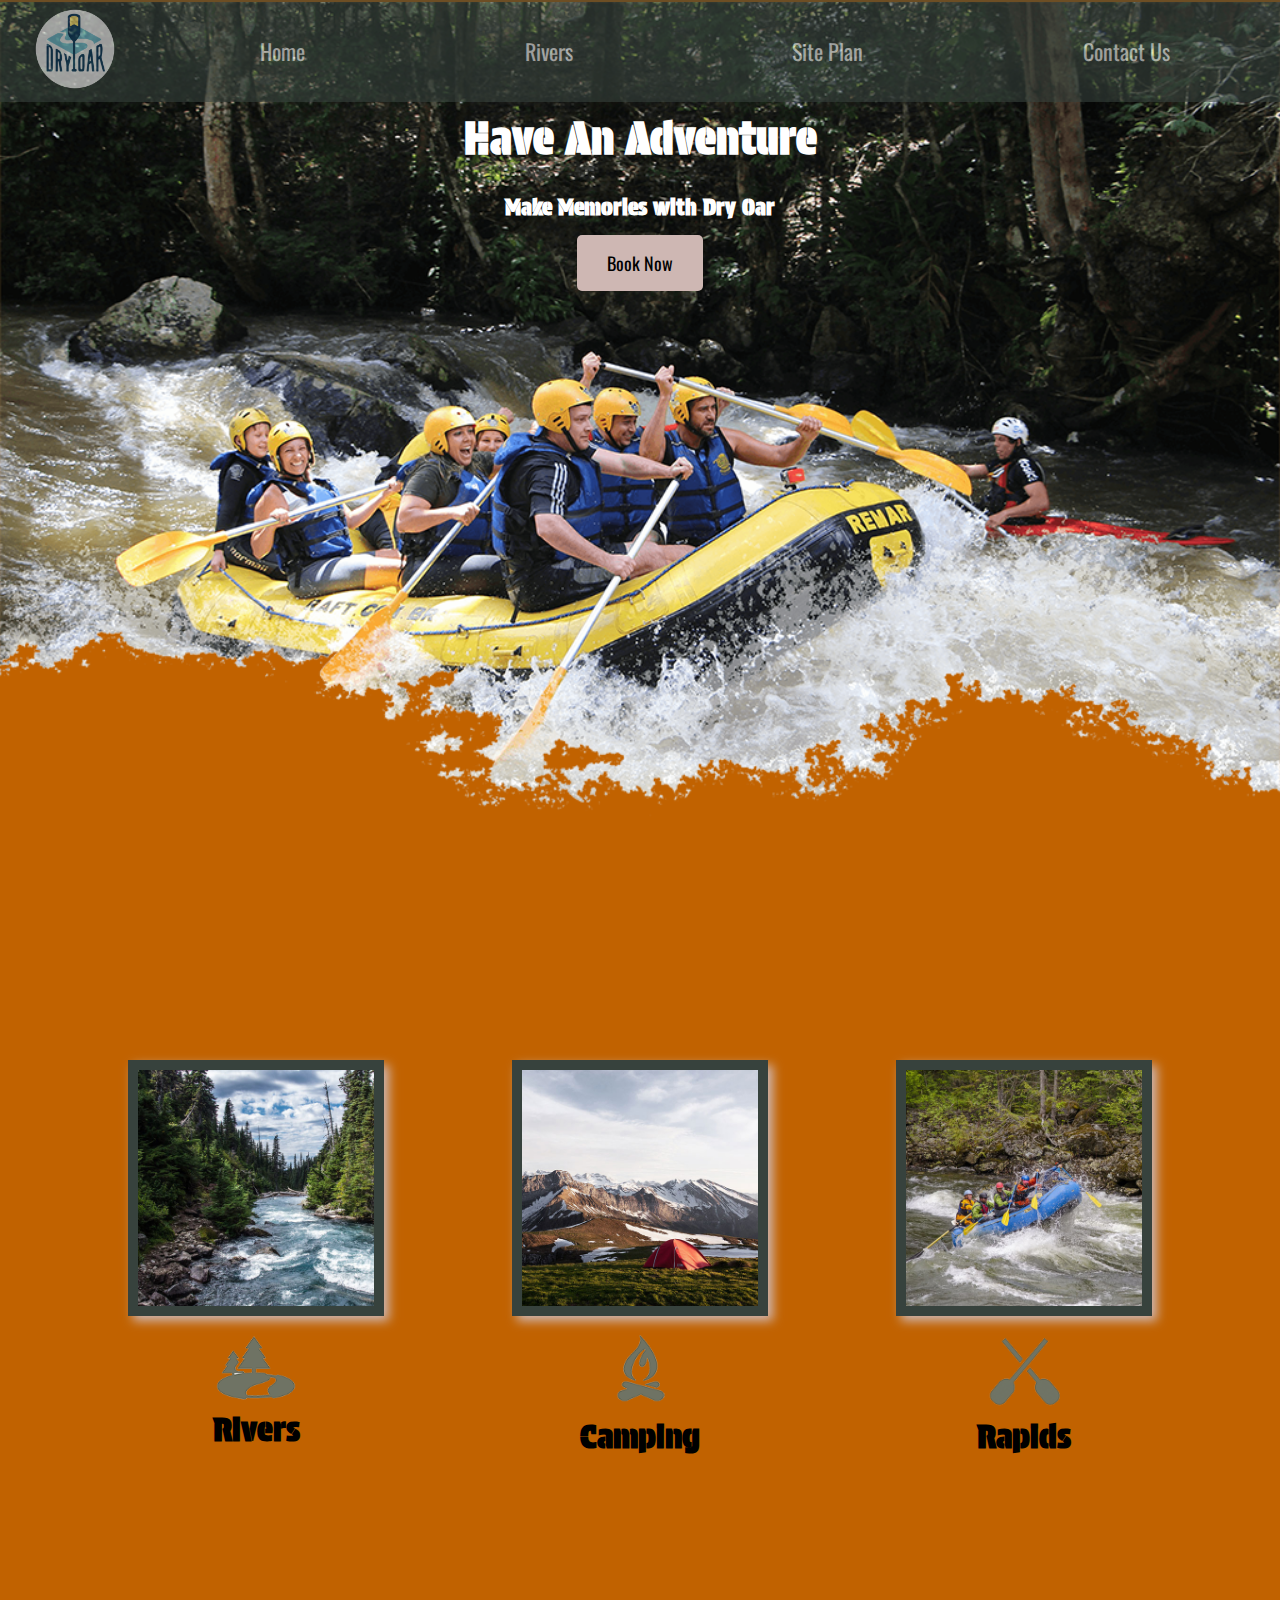
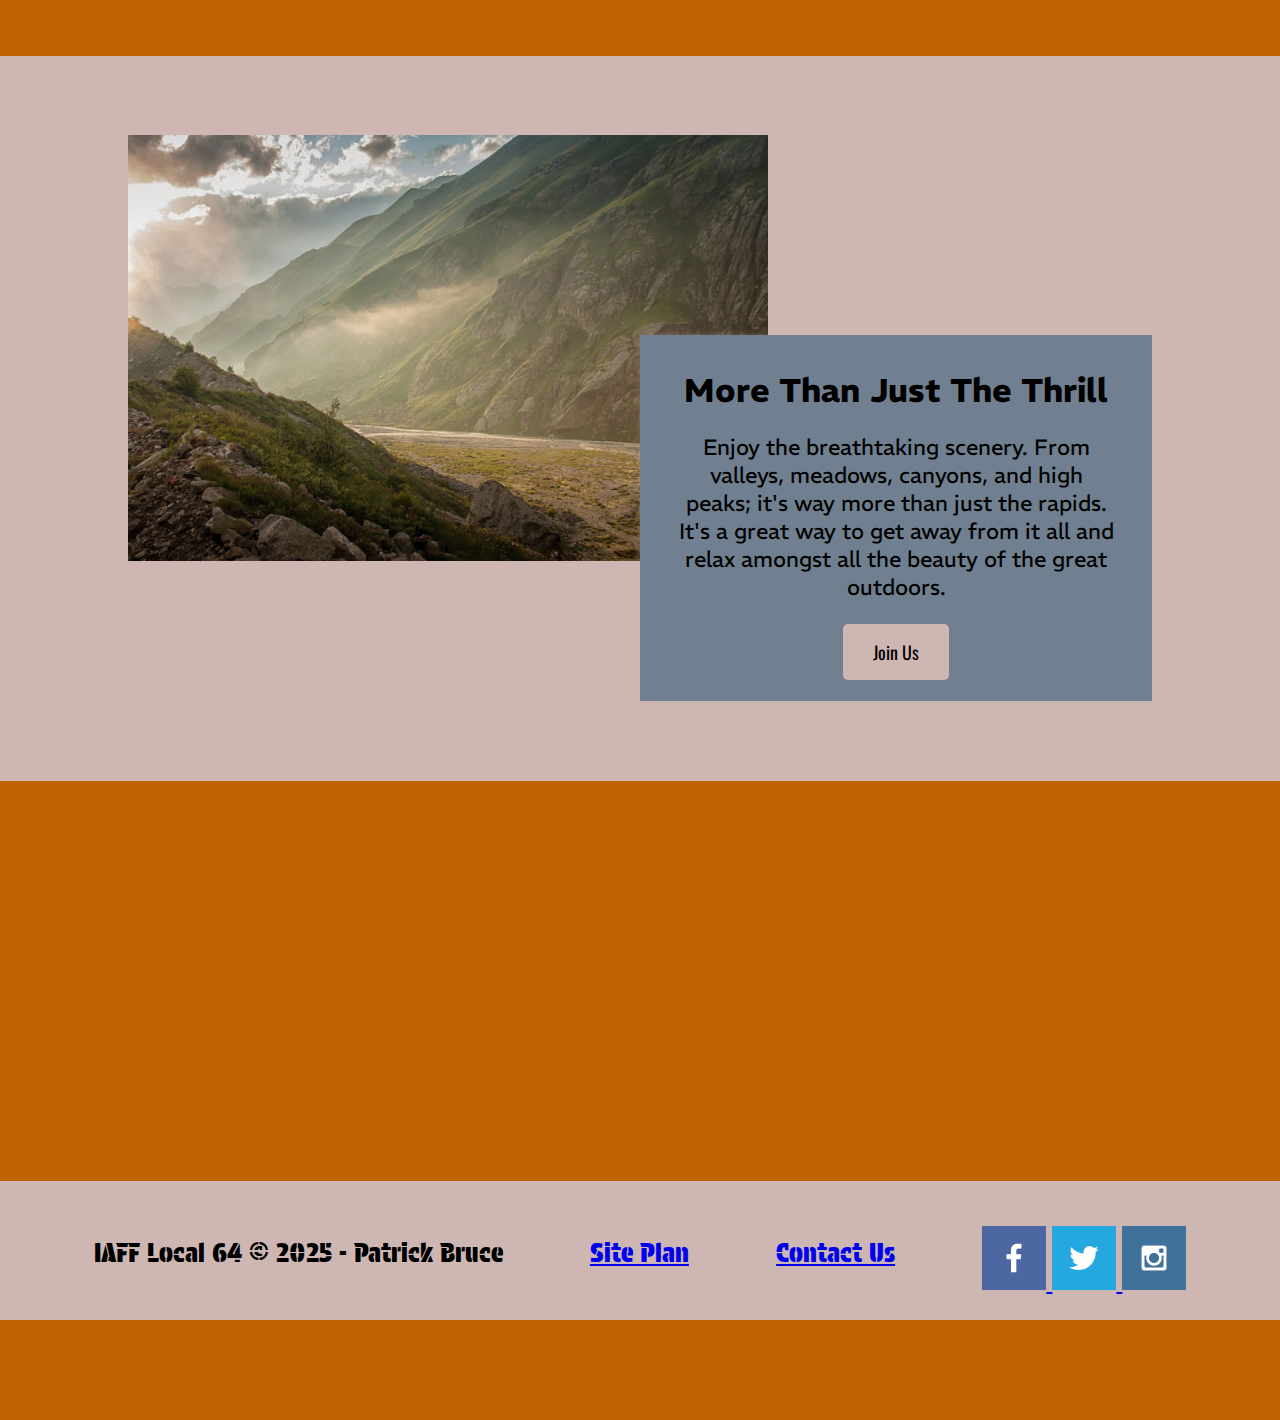
==== ffcsf/wwr/index.html @ 4f3d0217 "Add files via upload" ====
<!DOCTYPE html>
<html lang="en">
<head>
    <link rel="stylesheet" href="styles/style.css">
    <meta charset="UTF-8">
    <meta http-equiv="X-UA-Compatible" content="IE=edge">
    <meta name="viewport" content="width=device-width, initial-scale=1.0">
    <title>Whitewater Rafting Vacations | Dry Oar Boating | Home</title>
</head>
<body>
    <div id="content">
        <header>
            <a id="logo_link" href="index.html">
                <img class="logo" src="images/logo.png" alt="Dry Oar Logo">
            </a>
            <nav>
                <a href="index.html">Home</a>
                <a href="rivers.html">Rivers</a>
                <a href="site-plan-rafting.html">Site Plan</a>
                <a href="contactus.html">Contact Us</a>
            </nav>
        </header>
        <div id="hero">
            <div id="hero-box">
                <img id="hero-img" src="images/hero.png" alt="People enjoying rafting">
            </div>
            <section id="hero-msg">
                <h1 class="home-title">Have An Adventure</h1>
                <h4>Make Memories with Dry Oar </h4>
                <div class="button-box">
                    <a class="book" href="contactus.html">Book Now</a>
                </div>
            </section>
        </div>
        <main class="home-grid">
            <section class="rivers-card">
                <img class="card-img" src="images/rivers.jpg" alt="river in forest">
                <img class="icon" src="images/river_icon.png" alt="river icon">
                <h2>Rivers</h2>
                </section>
            <section class="camping-card">
                <img class="card-img" src="images/camping.jpg" alt="tent in mountains">
                <img class="icon" src="images/fire_icon.png" alt="fire icon">
                <h2>Camping</h2>
            </section>
            <section class="rapids-card">
                <img class="card-img" src="images/rapids.jpg" alt="rafting boat">
                <img class="icon" src="images/oars.png" alt="oars icon">
                <h2>Rapids</h2>
            </section>
            <div id="background"></div>
            <img class="mountains" src="images/mountains.jpg" alt="Misty mountains">
            <section class="msg">
                <h2>More Than Just The Thrill</h2>
                <p>Enjoy the breathtaking scenery. From valleys, meadows, canyons, and high peaks; it's way more than just the rapids. It's a great way to get away from it all and relax amongst all the beauty of the great outdoors. </p>
                <a class="join" href="rivers.html">Join Us</a>
            </section>
        </main>
        <footer>
            <p>IAFF Local 64 &copy; 2025 - Patrick Bruce</p>
            <p><a href="site-plan-rafting.html">Site Plan</a></p>
            <p><a href="contactus.html">Contact Us</a></p>
            <div class="social">
                <a href="https://facebook.com" target="_blank">
                    <img src="images/facebook.png" alt="fb icon">
                </a>
                <a href="https://twitter.com" target="_blank">
                    <img 
                     src="images/twitter.png" alt="twitter icon">
                </a>
                <a href="https://instagram.com" target="_blank">
                    <img src="images/instagram.png" alt="instagram icon">
                </a>
        </div>
    </footer>
    </div>
</body>
</html>
---- ffcsf/wwr/styles/style.css ----
@import url('https://fonts.googleapis.com/css2?family=Cherry+Cream+Soda&family=Oswald:wght@200;300;400&family=Permanent+Marker&family=Protest+Guerrilla&family=Protest+Strike&family=REM:wght@100&family=Schoolbell&display=swap');

#content {
    max-width: 1600px; 
    margin: 0 auto;
}
#logo_link {
    padding: 5px;
    justify-self: center;
    align-self: center;
}
nav a {
    text-align: center;
    color:whitesmoke;
    text-decoration: none;
    font-family: 'Oswald', 'Protest Guerrilla';
    padding: 35px;
}
.home-title {
    font-size: 2em;
    margin-top: 10px;
    color: white;
}
#background {
        height: 725px; 
        background-color:#ceb7b3;
        margin-bottom: 200px;
        grid-column: 1/11;
        grid-row: 4/9;
}
Body {
    max-width: 1600px;
    background-color: #C16200;
    font-family: 'Protest Guerrilla', 'Cherry Cream Soda', 'Protest Strike' ;
    font-size: 22px;
    margin: 0 auto;
    padding:0;
}
h2 {
    margin:0;
}
header {
    background-color: #37423D;
    opacity: 60%;
    display: grid;
    grid-template-columns: 150px auto;
}
nav {
    display: flex;
    justify-content: space-around;
}
nav a:hover {
    background-color: black;
    color: #ceb7b3;
}
.join {
    background-color:#ceb7b3;
    color: black;
    text-decoration: none;
    font-family: 'Oswald', 'Protest Guerrilla';
    font-size: 18px;
    line-height: 1.5em;
    padding: 15px 30px;
    margin-top: 50px;
    border-radius: 5px;
}
footer {
    background-color: #ceb7b3;
}
.msg {
    background-color:slategray;
    font-family: 'Permanent Marker', 'Schoolbell', 'REM';
    font-size: 1em;
    padding: 35px;
    margin-top: 200px;
    margin-bottom: 200px;
    grid-column: 6/10;
    grid-row: 6/7;
    box-shadow: 5px 5px 10px #ceb7b3;
}
.msg p {
    padding-bottom: 15px;
}
.book {
    background-color:#ceb7b3;
    font-size: 18px;
    color: black;
    text-decoration: none;
    padding: 15px 30px;
    margin-top: 50px;
    border-radius: 5px;
    font-family: 'Oswald', 'Protest Guerrilla';
}
.card-img {
    border: 10px solid #37423D;
    width: 100%;
    transition: transform .5s;
    box-shadow: 5px 5px 10px #ceb7b3;
}
.card-img:hover {
    opacity: .6;
    transform: scale(1.1);
}
.mountains {
    width: 100%;
    grid-column: 2/7;
    grid-row: 5/8;
    box-shadow: 5px 5px 10px #ceb7b3;
}
.home-grid {
    display: grid;
    grid-template-columns: 1fr 1fr 1fr 1fr 1fr 1fr 1fr 1fr 1fr 1fr;

}
main section img {
    box-sizing: border-box;
}
.logo {
    width: 80px;
}
.icon {
    width: 80px;
    padding-top: 10px;
}
.rivers-card {
    margin: 200px 0;
    grid-column: 2/4;
    grid-row: 2/3;
}
.camping-card {
    margin: 200px 0;
    grid-column: 5/7;
    grid-row: 2/3;
}
.rapids-card {
    margin: 200px 0;
    grid-column: 8/10;
    grid-row: 2/3;
}
#hero-msg {
    text-align:center;
    grid-column: 2/3;
    grid-row: 1/2;
    margin-top: 100px;
}
#hero-msg h4 {
    color: white;
}
.home-grid {
    text-align: center;
}
#hero {
    display: grid;
    grid-template-columns: 1fr 3fr 1fr;
    margin-top: -100px;
}
#hero-img {
    width: 100%;
}
#hero-box {
    grid-column: 1/4;
    grid-row: 1/3;
    z-index: -1;
}
#rivershome-grid {
    max-width: 1600px;
}
#heroriver-box {
    grid-column: 1/4;
    grid-row: 1/3;
    z-index: -1;
}
#heroriver {
    display: grid;
    grid-template-columns: 1fr 3fr 1fr;
    margin-top: -100px;
}
#heroriver-img {
    width: 100%;
    height: 100%
}
#heroriver-msg {
    text-align:center;
    grid-column:2/3;
    grid-row: 1/3;
    margin-top: 100px;
    color:aqua;
    font-size: 3em;
}
#rapidsrafting-content {
    float: left;
    padding: 30px;
}
.rapidsrafting-card {
    display: grid;
    grid-template-columns: 1fr 1fr;
    background-color: #37423D;
    color:#C16200;
}
#kayak-content {
    padding: 30px;
}
.kayak-card {
    display: grid;
    grid-template-columns: 1fr 1fr;
    color: #37423D;
}
.kayakcard-img {
    Width: 800px;
    Height: 550.15px;
}
.raftingcard-img {
    float: right;
    width: 800px;
    height: 734.15px;
}
.canyon-card {
    display: grid;
    grid-template-columns: 1fr 1fr;
    background-color: #37423D;
    color: #C16200;
}
.canyoncard-img {
    Width: 800px;
    Height: 580.81px;
}
#canyon-content {
    padding: 30px;
}
.social img {
    padding-top: 15px;
}
footer p {
    font-size:1.2em;
    text-decoration: none;
}
footer p a:hover {
    text-decoration: underline;
}
footer {
    max-width: 1600px;
    padding: 25px 50px;
    padding-top: 30px;
    margin-top: 200px;
    margin-bottom: 100px;
    display: flex;
    justify-content: space-around;
    align-items: center;
}
@media screen and (max-width: 900px) {
    #hero, .home-grid {
        display: block;
        height: auto;
    }
    nav, footer {
        flex-direction: column;
    }
    nav a{
        display: block;
        padding: 15px;
    }
    #hero {
        margin-top: 0;
    }
    #hero-msg {
        margin-top: 0;
    }
    #hero-msg h4 {
        display: none;
    }
    #hero-msg h1 {
        color: #ceb7b3;
    }
    .home-title {
        font-size: 25px;
    }
    .rivers-card, .camping-card, .rapids-card {
        margin: 50px auto;
        width: 60%;
    }
    #background {
        display: none;
    }
    .mountains, .msg {
        width: 80%;
        display: block;
        margin: 0 auto;
    }
    footer {
        margin-top: 25px;
    }
}
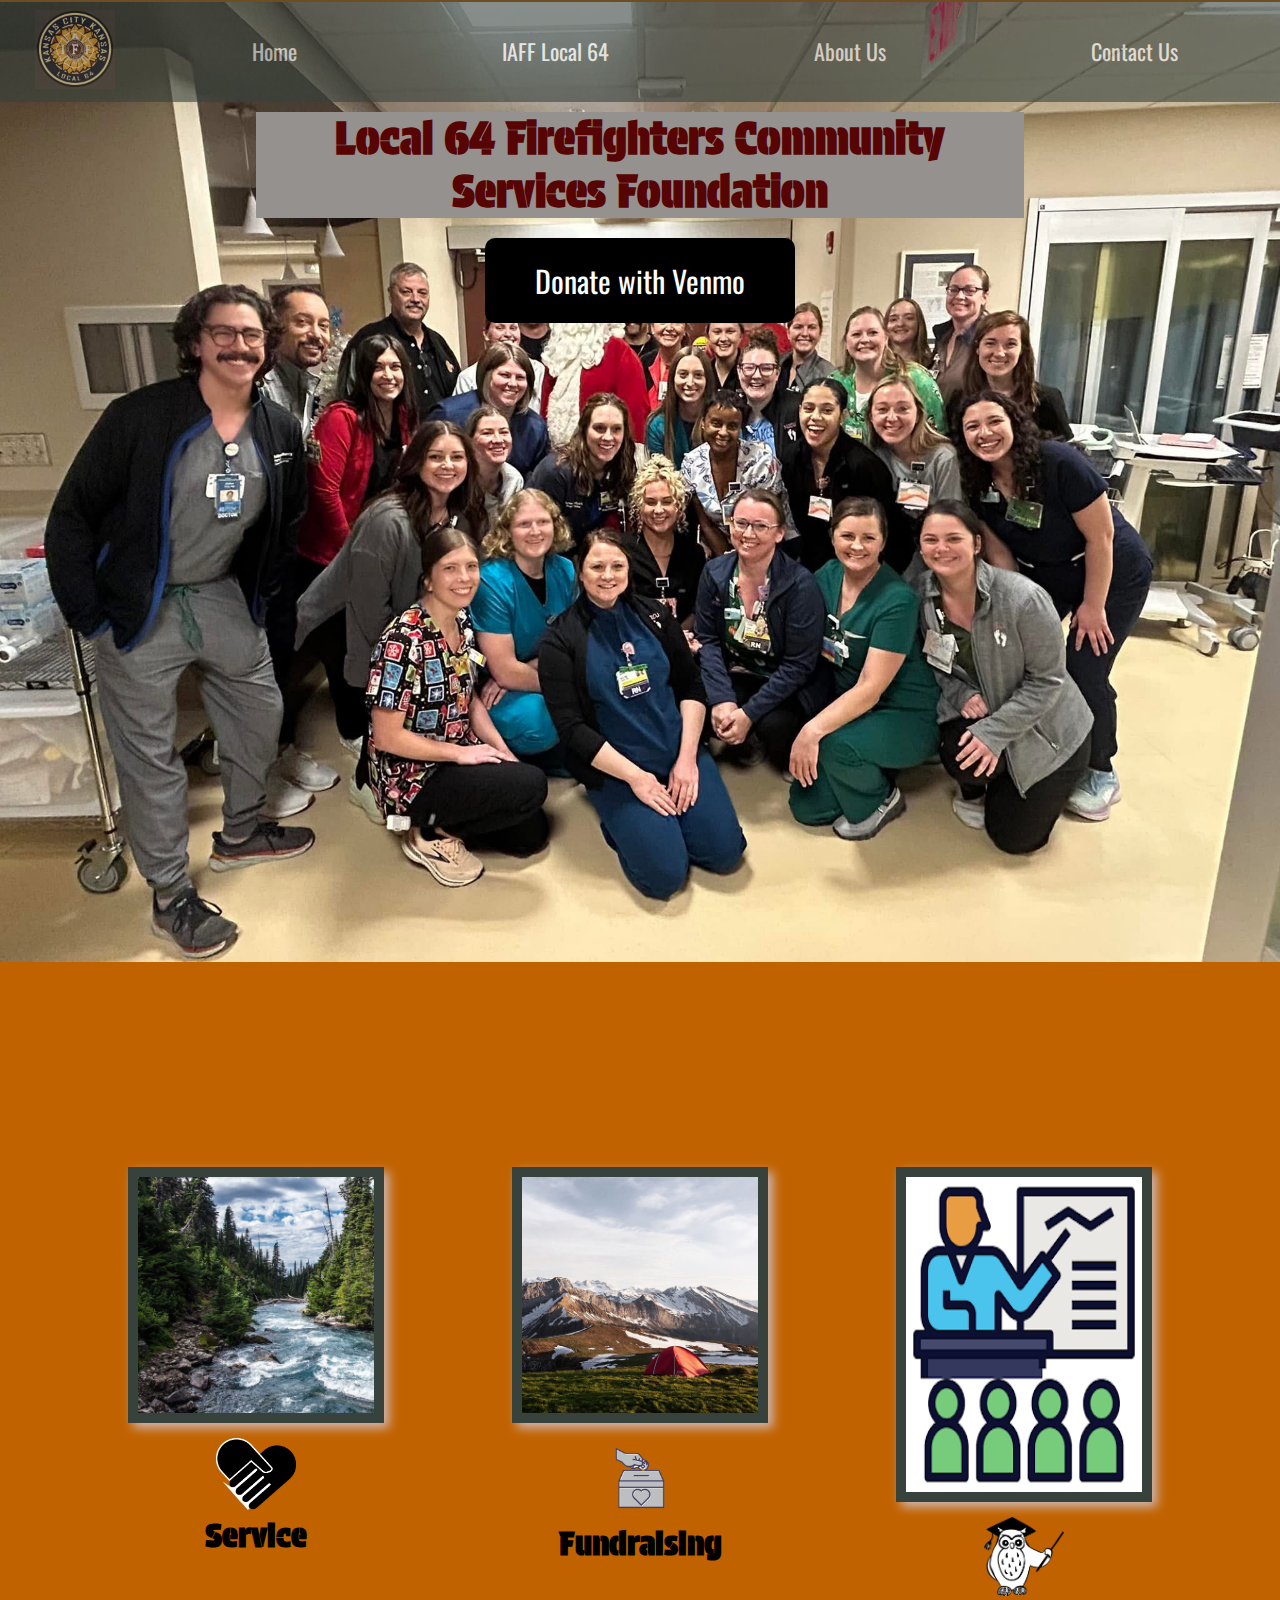
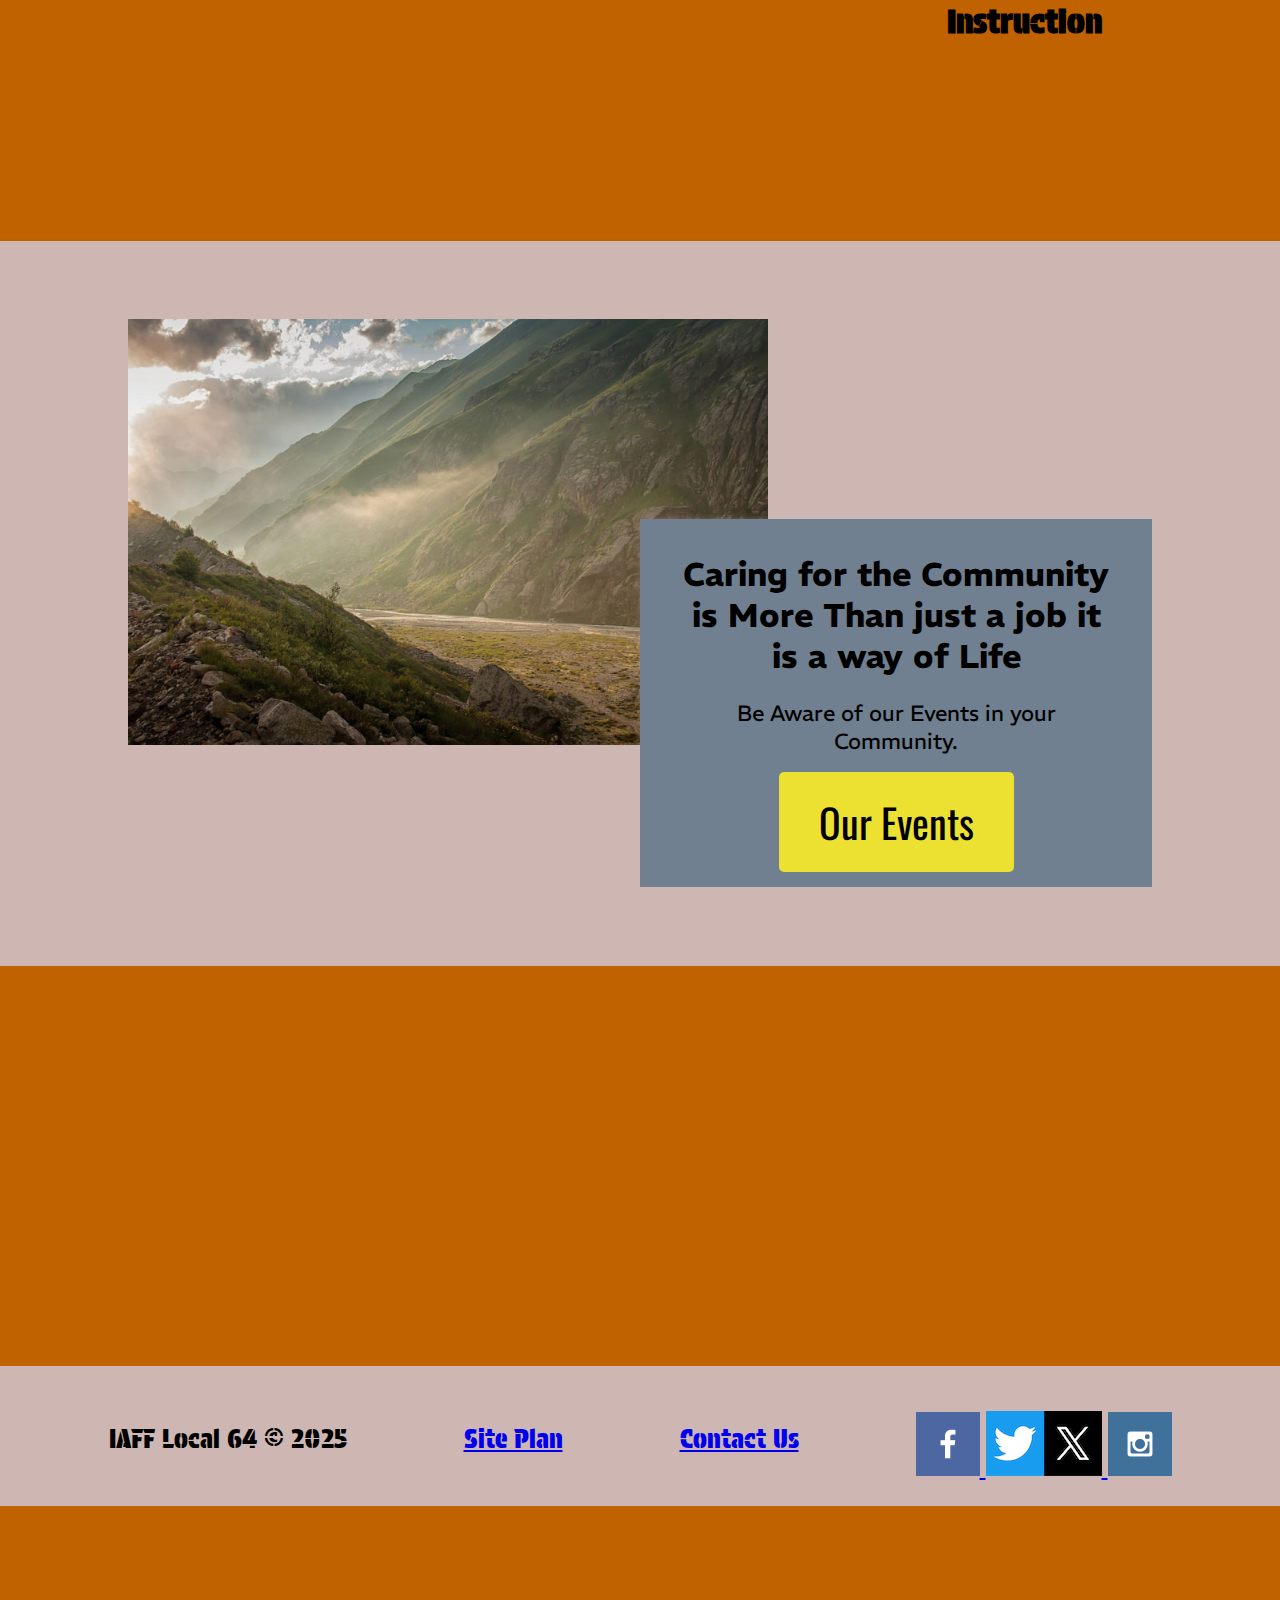
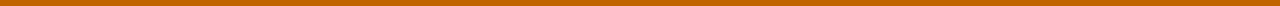
==== commit 790f1985: "Add files via upload" ====
--- a/ffcsf/wwr/index.html
+++ b/ffcsf/wwr/index.html
@@ -2,33 +2,34 @@
 <html lang="en">
 <head>
     <link rel="stylesheet" href="styles/style.css">
+    <link rel="cpr" href="cpr/index.html">
     <meta charset="UTF-8">
     <meta http-equiv="X-UA-Compatible" content="IE=edge">
+    <title>Whitewater Rafting Vacations | Dry Oar Boating | Home</title>
     <meta name="viewport" content="width=device-width, initial-scale=1.0">
-    <title>Whitewater Rafting Vacations | Dry Oar Boating | Home</title>
 </head>
 <body>
     <div id="content">
         <header>
-            <a id="logo_link" href="index.html">
-                <img class="logo" src="images/logo.png" alt="Dry Oar Logo">
+            <a id="logo_link" href="https://www.iaff64.com/">
+                <img class="logo" src="images/sunflower.jpg" alt="Dry Oar Logo">
             </a>
             <nav>
                 <a href="index.html">Home</a>
-                <a href="rivers.html">Rivers</a>
-                <a href="site-plan-rafting.html">Site Plan</a>
-                <a href="contactus.html">Contact Us</a>
+                <a href="https://www.iaff64.com/">IAFF Local 64</a>
+                <a href="rivers.html">About Us</a>
+                <a href="https://www.iaff64.com/">Contact Us</a>
             </nav>
         </header>
         <div id="hero">
             <div id="hero-box">
-                <img id="hero-img" src="images/hero.png" alt="People enjoying rafting">
+                <img id="hero-img" src="images/hero.jpg" alt="People enjoying rafting">
             </div>
             <section id="hero-msg">
-                <h1 class="home-title">Have An Adventure</h1>
-                <h4>Make Memories with Dry Oar </h4>
+                <h1 class="home-title">Local 64 Firefighters Community Services Foundation</h1>
+                <h4>  </h4>
                 <div class="button-box">
-                    <a class="book" href="contactus.html">Book Now</a>
+                    <a class="book" href="https://www.paypal.com/sdk/js?client-id=YOUR_CLIENT_ID&enable-funding=venmo">Donate with Venmo</a>
                 </div>
             </section>
         </div>
@@ -36,35 +37,41 @@
             <section class="rivers-card">
                 <img class="card-img" src="images/rivers.jpg" alt="river in forest">
                 <img class="icon" src="images/river_icon.png" alt="river icon">
-                <h2>Rivers</h2>
+                <h2>Service</h2>
                 </section>
             <section class="camping-card">
+                <a href="https://musculardystrophy.donorsupport.co/page/FUNERJEJWCU?utm_source=bing&utm_medium=paidsearch&utm_campaign=eg&utm_content=sitelink-ev-sitelink1&msclkid=fdfeae8fdd481e8e48e9c9201342c32e&utm_term=muscular%20dystrophy%20association" target="_blank">
                 <img class="card-img" src="images/camping.jpg" alt="tent in mountains">
                 <img class="icon" src="images/fire_icon.png" alt="fire icon">
-                <h2>Camping</h2>
+            </a>
+                <h2>Fundraising</h2>
             </section>
             <section class="rapids-card">
-                <img class="card-img" src="images/rapids.jpg" alt="rafting boat">
+                <a href="/cpr/index.html" target="_blank">
+                
+                 <img class="card-img" src="images/rapids.png" alt="rafting boat">
                 <img class="icon" src="images/oars.png" alt="oars icon">
-                <h2>Rapids</h2>
+               </a>
+                <h2>Instruction</h2>
             </section>
             <div id="background"></div>
             <img class="mountains" src="images/mountains.jpg" alt="Misty mountains">
             <section class="msg">
-                <h2>More Than Just The Thrill</h2>
-                <p>Enjoy the breathtaking scenery. From valleys, meadows, canyons, and high peaks; it's way more than just the rapids. It's a great way to get away from it all and relax amongst all the beauty of the great outdoors. </p>
-                <a class="join" href="rivers.html">Join Us</a>
+                <h2>Caring for the Community is More Than just a job it is a way of Life</h2>
+                <p>Be Aware of our Events in your Community. </p>
+                <a class="join" 
+                    href="//localendar.com/public/L64FFCSF">Our Events</a>
             </section>
         </main>
         <footer>
-            <p>IAFF Local 64 &copy; 2025 - Patrick Bruce</p>
+            <p>IAFF Local 64 &copy; 2025 </p>
             <p><a href="site-plan-rafting.html">Site Plan</a></p>
             <p><a href="contactus.html">Contact Us</a></p>
             <div class="social">
-                <a href="https://facebook.com" target="_blank">
+                <a href="https://www.facebook.com/people/KCK-Professional-Firefighters-Association/100064730981267/" target="_blank">
                     <img src="images/facebook.png" alt="fb icon">
                 </a>
-                <a href="https://twitter.com" target="_blank">
+                <a href="https://x.com/KCKfire64" target="_blank">
                     <img 
                      src="images/twitter.png" alt="twitter icon">
                 </a>
--- a/ffcsf/wwr/styles/style.css
+++ b/ffcsf/wwr/styles/style.css
@@ -1,10 +1,10 @@
 
 @import url('https://fonts.googleapis.com/css2?family=Cherry+Cream+Soda&family=Oswald:wght@200;300;400&family=Permanent+Marker&family=Protest+Guerrilla&family=Protest+Strike&family=REM:wght@100&family=Schoolbell&display=swap');
 
-#content {
-    max-width: 1600px; 
+#content { 
+    max-width: 1600px;
     margin: 0 auto;
-}
+  }
 #logo_link {
     padding: 5px;
     justify-self: center;
@@ -20,7 +20,8 @@
 .home-title {
     font-size: 2em;
     margin-top: 10px;
-    color: white;
+    background-color: #95918e;
+    color: rgb(86, 4, 4);
 }
 #background {
         height: 725px; 
@@ -55,15 +56,19 @@
     color: #ceb7b3;
 }
 .join {
-    background-color:#ceb7b3;
+    background-color:#ece031;
     color: black;
     text-decoration: none;
     font-family: 'Oswald', 'Protest Guerrilla';
-    font-size: 18px;
+    font-size: 40px;
     line-height: 1.5em;
-    padding: 15px 30px;
+    padding: 20px 40px;
     margin-top: 50px;
     border-radius: 5px;
+}
+.join:hover {
+    background-color: rgb(245, 67, 103);
+    color: #37423D;
 }
 footer {
     background-color: #ceb7b3;
@@ -83,14 +88,17 @@
     padding-bottom: 15px;
 }
 .book {
-    background-color:#ceb7b3;
-    font-size: 18px;
-    color: black;
+    background-color:black;
+    font-size: 30px;
+    color: white;
     text-decoration: none;
-    padding: 15px 30px;
+    padding: 20px 50px;
     margin-top: 50px;
-    border-radius: 5px;
+    border-radius: 10px;
     font-family: 'Oswald', 'Protest Guerrilla';
+}
+.book:hover{
+    background-color: rgb(11, 73, 35);
 }
 .card-img {
     border: 10px solid #37423D;
@@ -145,7 +153,8 @@
     margin-top: 100px;
 }
 #hero-msg h4 {
-    color: white;
+    font-size: 30px;
+    color: black;
 }
 .home-grid {
     text-align: center;
@@ -248,6 +257,7 @@
     justify-content: space-around;
     align-items: center;
 }
+
 @media screen and (max-width: 900px) {
     #hero, .home-grid {
         display: block;
